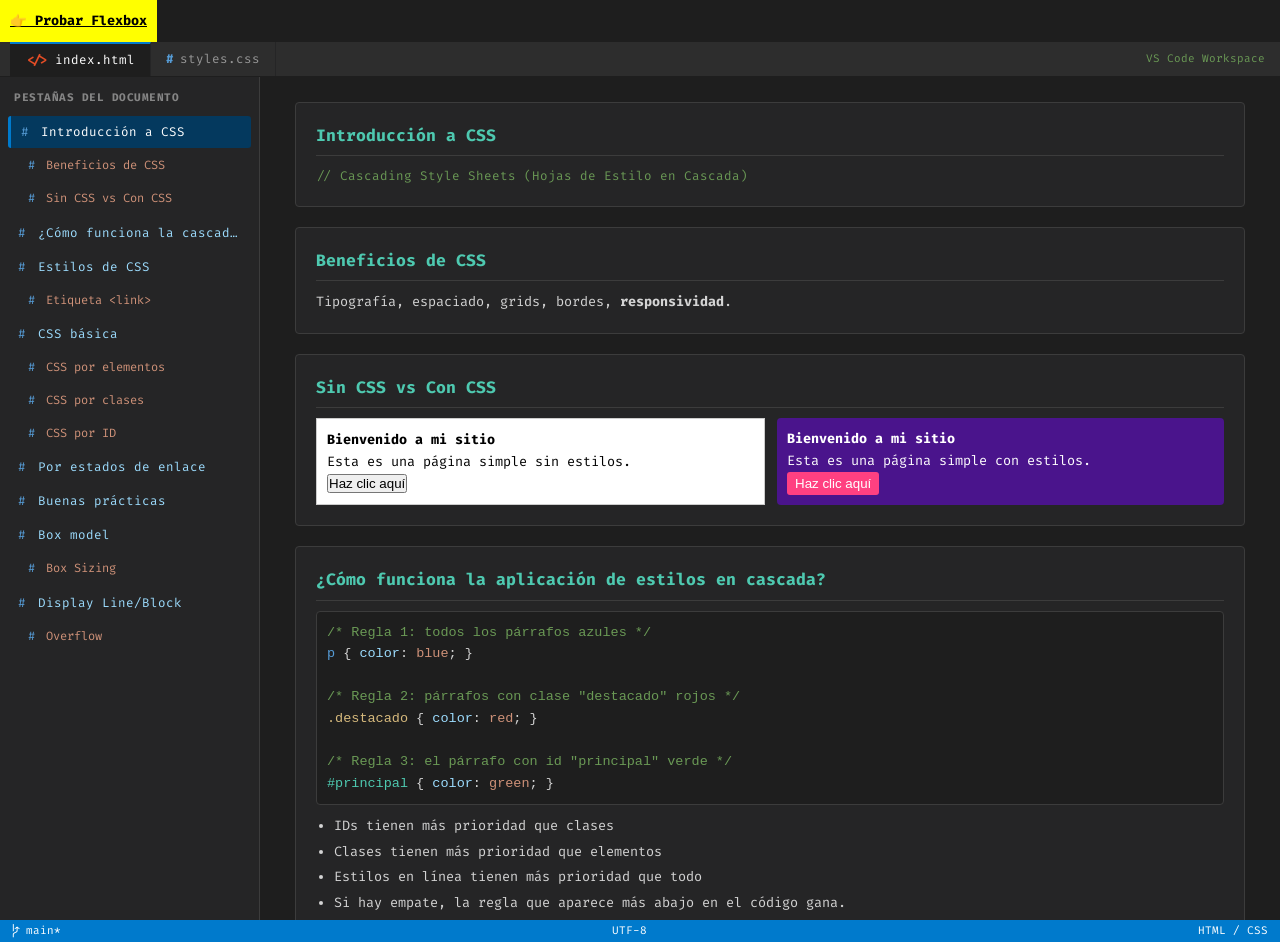
==== index.html @ f2710043 "Fix file name casing to lowercase" ====
<!DOCTYPE html>
<html lang="es">
<head>
    <meta charset="UTF-8">
    <meta name="viewport" content="width=device-width, initial-scale=1.0">
    <title>Introducción a CSS - Temario PDF Estricto</title>
    <link rel="preconnect" href="https://fonts.googleapis.com">
    <link rel="preconnect" href="https://fonts.gstatic.com" crossorigin>
    <link href="https://fonts.googleapis.com/css2?family=Fira+Code:wght@400;500;600&display=swap" rel="stylesheet">
    <link rel="stylesheet" href="styles.css">
</head>
<body>
<a href="index2.html" style="background: yellow; color: black; padding: 10px; font-weight: bold; display: inline-block;">👉 Probar Flexbox</a>
    <div class="vscode-app">
        
        <!-- PESTAÑAS SUPERIORES -->
        <div class="editor-tabs">
            <div class="tab active"><span class="icon-html">&lt;/&gt;</span> index.html</div>
            <div class="tab"><span class="icon-css">#</span> styles.css</div>
            <div class="tab-info">VS Code Workspace</div>
        </div>

        <!-- ESTRUCTURA 2 COLUMNAS FIJAS -->
        <div class="editor-main">
            
            <!-- COLUMNA IZQUIERDA: TEMARIO EXACTO DEL PDF -->
            <aside class="left-sidebar">
                <div class="sidebar-title">PESTAÑAS DEL DOCUMENTO</div>

                <nav id="indice" class="topic-list">
                    <a href="#intro" class="topic-item active"><span class="hash">#</span> Introducción a CSS</a>
                    <a href="#beneficios" class="topic-item sub"><span class="hash">#</span> Beneficios de CSS</a>
                    <a href="#sin-vs-con" class="topic-item sub"><span class="hash">#</span> Sin CSS vs Con CSS</a>
                    <a href="#cascada" class="topic-item"><span class="hash">#</span> ¿Cómo funciona la cascada?</a>
                    <a href="#estilos" class="topic-item"><span class="hash">#</span> Estilos de CSS</a>
                    <a href="#link" class="topic-item sub"><span class="hash">#</span> Etiqueta &lt;link&gt;</a>
                    <a href="#css-basica" class="topic-item"><span class="hash">#</span> CSS básica</a>
                    <a href="#css-elementos" class="topic-item sub"><span class="hash">#</span> CSS por elementos</a>
                    <a href="#css-clases" class="topic-item sub"><span class="hash">#</span> CSS por clases</a>
                    <a href="#css-id" class="topic-item sub"><span class="hash">#</span> CSS por ID</a>
                    <a href="#estados-enlace" class="topic-item"><span class="hash">#</span> Por estados de enlace</a>
                    <a href="#buenas-practicas" class="topic-item"><span class="hash">#</span> Buenas prácticas</a>
                    <a href="#box-model" class="topic-item"><span class="hash">#</span> Box model</a>
                    <a href="#box-sizing" class="topic-item sub"><span class="hash">#</span> Box Sizing</a>
                    <a href="#display" class="topic-item"><span class="hash">#</span> Display Line/Block</a>
                    <a href="#overflow" class="topic-item sub"><span class="hash">#</span> Overflow</a>
                </nav>
            </aside>

            <!-- COLUMNA DERECHA: CONTENIDO 100% FIEL AL PDF -->
            <main class="right-content">

                <!-- 1. INTRODUCCIÓN -->
                <article id="intro" class="card">
                    <h2>Introducción a CSS</h2>
                    <p class="sub"><span class="cm">// Cascading Style Sheets (Hojas de Estilo en Cascada)</span></p>
                </article>

                <!-- 2. BENEFICIOS DE CSS -->
                <article id="beneficios" class="card">
                    <h2>Beneficios de CSS</h2>
                    <p>Tipografía, espaciado, grids, bordes, <strong>responsividad</strong>.</p>
                </article>

                <!-- 3. SIN CSS VS CON CSS -->
                <article id="sin-vs-con" class="card">
                    <h2>Sin CSS vs Con CSS</h2>
                    <div class="flex-demo">
                        <div class="demo-sin">
                            <h4>Bienvenido a mi sitio</h4>
                            <p>Esta es una página simple sin estilos.</p>
                            <button>Haz clic aquí</button>
                        </div>
                        <div class="demo-con">
                            <h4>Bienvenido a mi sitio</h4>
                            <p>Esta es una página simple con estilos.</p>
                            <button class="btn-con">Haz clic aquí</button>
                        </div>
                    </div>
                </article>

                <!-- 4. CASCADA -->
                <article id="cascada" class="card">
                    <h2>¿Cómo funciona la aplicación de estilos en cascada?</h2>
                    
                    <div class="code-box">
                        <pre><code><span class="cm">/* Regla 1: todos los párrafos azules */</span>
<span class="tg">p</span> { <span class="pr">color</span>: <span class="vl">blue</span>; }

<span class="cm">/* Regla 2: párrafos con clase "destacado" rojos */</span>
<span class="cl">.destacado</span> { <span class="pr">color</span>: <span class="vl">red</span>; }

<span class="cm">/* Regla 3: el párrafo con id "principal" verde */</span>
<span class="id">#principal</span> { <span class="pr">color</span>: <span class="vl">green</span>; }</code></pre>
                    </div>

                    <ul class="bullets">
                        <li>IDs tienen más prioridad que clases</li>
                        <li>Clases tienen más prioridad que elementos</li>
                        <li>Estilos en línea tienen más prioridad que todo</li>
                        <li>Si hay empate, la regla que aparece más abajo en el código gana.</li>
                    </ul>
                </article>

                <!-- 5. ESTILOS DE CSS -->
                <article id="estilos" class="card">
                    <h2>Estilos de CSS</h2>
                    <p><strong>1. Estilo en línea:</strong> <code>&lt;p style="color: blue; font-size: 18px;"&gt;</code></p>
                    <p><strong>2. Estilo interno:</strong> Bloque <code>&lt;style&gt;</code> dentro de <code>&lt;head&gt;</code></p>
                    <p><strong>3. Estilos externos:</strong> Archivo separado <code>styles.css</code> vinculados mediante <code>&lt;link&gt;</code></p>
                    
                    <div id="link" class="sub-section">
                        <h3>Etiqueta &lt;link&gt;</h3>
                        <p>Se usa para conectar el CSS externo desde el <code>&lt;head&gt;</code> de html:</p>
                        <code class="inline-code">&lt;link rel="stylesheet" href="styles.css"&gt;</code>
                        <ul class="bullets">
                            <li><code>&lt;link&gt;</code>: Etiqueta auto-cerrante que vincula recursos ext</li>
                            <li><code>rel="stylesheet"</code>: Especifica que es una hoja de estilo</li>
                            <li><code>href="styles.css"</code>: Ruta al archivo CSS (misma carpeta, subcarpeta o URL)</li>
                        </ul>
                    </div>
                </article>

                <!-- 6. CSS BÁSICA Y SELECTORES -->
                <article id="css-basica" class="card">
                    <h2>CSS básica</h2>
                    <div class="code-box">
                        <pre><code><span class="tg">selector</span> {
    <span class="pr">propiedad</span>: <span class="vl">valor</span>;
    <span class="pr">otra-propiedad</span>: <span class="vl">otro-valor</span>;
}</code></pre>
                    </div>

                    <div id="css-elementos" class="sub-section">
                        <h3>CSS por elementos</h3>
                        <p>Afecta a etiquetas directas: <code>p { color: blue; }</code>, <code>h1 { font-size: 32px; }</code>, <code>a { text-decoration: none; }</code></p>
                    </div>

                    <div id="css-clases" class="sub-section">
                        <h3>CSS por clases</h3>
                        <p class="txt-yellow">.destacado { background-color: yellow; }</p>
                        <p class="txt-red">.importante { color: red; }</p>
                    </div>

                    <div id="css-id" class="sub-section">
                        <h3>CSS por ID</h3>
                        <p class="txt-navy">#header { background-color: navy; color: white; padding: 20px; }</p>
                    </div>
                </article>

                <!-- 7. ESTADOS DE ENLACE -->
                <article id="estados-enlace" class="card">
                    <h2>Por estados de enlace</h2>
                    <ul class="bullets">
                        <li><code>a:link</code> - Enlace no visitado</li>
                        <li><code>a:visited</code> - Enlace visitado</li>
                        <li><code>a:hover</code> - Enlace con el mouse encima</li>
                        <li><code>a:active</code> - Enlace mientras se hace click</li>
                    </ul>
                    <div class="demo-link-container">
                        <a href="#estados-enlace" class="demo-link">Pasa el mouse sobre este enlace (:hover)</a>
                    </div>
                </article>

                <!-- 8. BUENAS PRÁCTICAS (CONTENIDO COMPLETO DEL PDF) -->
                <article id="buenas-practicas" class="card">
                    <h2>Buenas prácticas</h2>
                    <ul class="bullets">
                        <li>Prefiere clases sobre IDs para estilos</li>
                        <li>Mantén selectores simples (2-3 niveles máximo)</li>
                        <li>Evita selectores excesivamente específicos (<code>#header nav ul li a</code>)</li>
                        <li>Usa nombres de clases descriptivos (<code>.btn-primary</code> no <code>.blue-button</code>)</li>
                        <li>Agrupa selectores relacionados</li>
                        <li>Evita <code>!important</code></li>
                        <li>Usa comentarios para secciones de tu CSS</li>
                    </ul>
                </article>

                <!-- 9. BOX MODEL Y BOX SIZING -->
                <article id="box-model" class="card">
                    <h2>Box model</h2>
                    <p>Compuesto por: <strong>MARGEN</strong> (margin: 30px), <strong>BORDE</strong> (border: 3px), <strong>PADDING</strong> (padding: 20px) y <strong>CONTENIDO</strong>.</p>

                    <div id="box-sizing" class="sub-section">
                        <h3>Box Sizing</h3>
                        <div class="flex-demo">
                            <div class="box-demo content-b">
                                <strong>1. CON box-sizing: content-box (Por defecto)</strong><br>
                                Padding y Border se suman por fuera.<br>
                                Ancho total = 300px + 20px(izq) + 20px(der) + 5px(borde) + 5px(borde) = <strong>350px</strong>
                            </div>
                            <div class="box-demo border-b">
                                <strong>2. CON box-sizing: border-box (Recomendado)</strong><br>
                                El ancho fijado es el tamaño final exacto.<br>
                                Ancho total = <strong>300px</strong> (El contenido interno se ajusta).
                            </div>
                        </div>
                    </div>
                </article>

                <!-- 10. DISPLAY LINE/BLOCK Y OVERFLOW -->
                <article id="display" class="card">
                    <h2>Display Line/Block</h2>
                    <div class="disp-block">
                        <strong>DISPLAY: BLOCK (div)</strong><br>
                        Salto de línea automático. Toma todo el ancho disponible (width: 100%). Control total de W/H y márgenes.
                    </div>
                    
                    <div class="disp-inline-container">
                        <span class="disp-inline">DISPLAY: INLINE (span)</span>
                        <span class="disp-inline">Fluye como texto. Ignores Width y Height.</span>
                    </div>

                    <div class="disp-inblock">
                        <strong>DISPLAY: INLINE-BLOCK</strong><br>
                        Fluye horizontalmente como inline pero respeta el control de W/H y márgenes como block.
                    </div>

                    <div id="overflow" class="sub-section">
                        <h3>Overflow</h3>
                        <div class="flex-demo">
                            <div class="of-box of-h">
                                <strong>OVERFLOW: HIDDEN</strong><br>
                                Recorta el contenido. Útil para recortar imágenes redondeadas o evitar desbordes.
                            </div>
                            <div class="of-box of-s">
                                <strong>OVERFLOW: SCROLL</strong><br>
                                Barras fijas visibles siempre. Para paneles con diseño estricto o galerías fijas.
                            </div>
                            <div class="of-box of-a">
                                <strong>OVERFLOW: AUTO</strong><br>
                                Barra dinámica (solo si es necesario). Para modales, chats y tablas responsivas.
                            </div>
                        </div>
                    </div>
                </article>

            </main>

        </div>

        <!-- FOOTER BAR -->
        <footer class="editor-status">
            <span> main*</span>
            <span>UTF-8</span>
            <span>HTML / CSS</span>
        </footer>

    </div>

</body>
</html>
---- styles.css ----
/* ==========================================================================
   1. BASE Y ESTRUCTURA GLOBAL (VS CODE DARK+)
   ========================================================================== */
* {
    margin: 0;
    padding: 0;
    box-sizing: border-box;
}

html {
    scroll-behavior: smooth;
}

body {
    font-family: 'Fira Code', Consolas, 'Courier New', monospace;
    font-size: 13.5px;
    line-height: 1.6;
    background-color: #1e1e1e;
    color: #d4d4d4;
}

.vscode-app {
    display: flex;
    flex-direction: column;
    height: 100vh;
    overflow: hidden;
}

/* ==========================================================================
   2. PESTAÑAS SUPERIORES
   ========================================================================== */
.editor-tabs {
    display: flex;
    align-items: center;
    background-color: #2d2d2d;
    height: 35px;
    border-bottom: 1px solid #1e1e1e;
    flex-shrink: 0;
    padding-left: 10px;
}

.tab {
    display: flex;
    align-items: center;
    background-color: #2d2d2d;
    color: #969696;
    padding: 0 15px;
    height: 100%;
    font-size: 12.5px;
    border-right: 1px solid #252526;
}

.tab.active {
    background-color: #1e1e1e;
    color: #ffffff;
    border-top: 2px solid #007acc;
}

.icon-html { color: #e44d26; margin-right: 6px; font-weight: bold; }
.icon-css  { color: #569cd6; margin-right: 6px; font-weight: bold; }

.tab-info {
    margin-left: auto;
    padding-right: 15px;
    font-size: 11px;
    color: #6a9955;
}

/* ==========================================================================
   3. COLUMNA IZQUIERDA Y DERECHA (FLEXBOX ESTRICTO)
   ========================================================================== */
.editor-main {
    display: flex;
    flex: 1;
    overflow: hidden;
}

.left-sidebar {
    width: 260px;
    min-width: 260px;
    background-color: #252526;
    border-right: 1px solid #3c3c3c;
    display: flex;
    flex-direction: column;
    padding: 12px 8px;
    overflow-y: auto;
}

.sidebar-title {
    font-size: 11px;
    font-weight: bold;
    color: #858585;
    margin-bottom: 10px;
    padding-left: 6px;
    letter-spacing: 0.5px;
}

/* LISTA EN COLUMNA VERTICAL UNICA */
.topic-list {
    display: flex;
    flex-direction: column;
    gap: 2px;
}

.topic-item {
    display: block;
    padding: 6px 10px;
    font-size: 12.5px;
    color: #9cdcfe;
    text-decoration: none;
    border-radius: 3px;
    white-space: nowrap;
    overflow: hidden;
    text-overflow: ellipsis;
}

.topic-item.sub {
    padding-left: 20px;
    color: #ce9178;
    font-size: 12px;
}

.topic-item:hover {
    background-color: #37373d;
    color: #4ec9b0;
}

.topic-item.active {
    background-color: #04395e;
    color: #ffffff;
    border-left: 3px solid #007acc;
}

.hash { color: #569cd6; margin-right: 4px; }

.right-content {
    flex: 1;
    background-color: #1e1e1e;
    padding: 25px 35px;
    overflow-y: auto;
}

/* ==========================================================================
   4. ESTILOS DE TARJETAS Y CONTENIDO COMPLETO DEL PDF
   ========================================================================== */
.card {
    background-color: #252526;
    border: 1px solid #3c3c3c;
    padding: 20px;
    margin-bottom: 20px;
    border-radius: 4px;
}

.card h2 {
    color: #4ec9b0;
    font-size: 16.5px;
    border-bottom: 1px solid #3c3c3c;
    padding-bottom: 6px;
    margin-bottom: 10px;
}

.sub { color: #6a9955; font-size: 12.5px; }
.sub-section { margin-top: 15px; padding-top: 10px; border-top: 1px dashed #3c3c3c; }

.code-box {
    background-color: #1e1e1e;
    border: 1px solid #3c3c3c;
    padding: 10px;
    border-radius: 4px;
    margin: 10px 0;
}

.inline-code {
    background-color: #1e1e1e;
    color: #ce9178;
    padding: 2px 5px;
    border-radius: 3px;
    border: 1px solid #3c3c3c;
}

.bullets { margin-left: 18px; margin-top: 6px; }
.bullets li { margin-bottom: 4px; }

/* Colores de sintaxis */
.cm { color: #6a9955; }
.tg { color: #569cd6; }
.pr { color: #9cdcfe; }
.vl { color: #ce9178; }
.cl { color: #d7ba7d; }
.id { color: #4ec9b0; }

.txt-yellow { color: #ffd700; background: #333; padding: 4px; }
.txt-red    { color: #ff5252; }
.txt-navy   { color: #ffffff; background: navy; padding: 6px; }

.flex-demo { display: flex; gap: 12px; margin-top: 10px; }
.demo-sin { background: #ffffff; color: #000000; padding: 10px; border: 1px solid #ccc; flex: 1; }
.demo-con { background: #4a148c; color: #ffffff; padding: 10px; border-radius: 4px; flex: 1; }
.btn-con { background: #ff4081; color: #fff; border: none; padding: 4px 8px; border-radius: 3px; cursor: pointer; }

.box-demo { padding: 10px; border: 2px solid #569cd6; background-color: #1e1e1e; flex: 1; }
.content-b { box-sizing: content-box; }
.border-b  { box-sizing: border-box; }

.disp-block { display: block; background: #0e639c; color: #fff; padding: 8px; margin: 8px 0; }
.disp-inline-container { margin: 10px 0; }
.disp-inline { display: inline; background: #ce9178; color: #1e1e1e; padding: 2px 5px; font-weight: bold; margin-right: 5px; }
.disp-inblock { display: inline-block; padding: 8px; background: #4ec9b0; color: #1e1e1e; margin-top: 6px; font-weight: bold; }

.of-box { flex: 1; height: 100px; border: 1px dashed #6a9955; padding: 6px; background: #1e1e1e; }
.of-h { overflow: hidden; }
.of-s { overflow: scroll; }
.of-a { overflow: auto; }

.demo-link-container { margin-top: 8px; }
.demo-link { color: #9cdcfe; text-decoration: none; }
.demo-link:hover { color: #ce9178; text-decoration: underline; }

/* ==========================================================================
   5. BARRA DE ESTADO INFERIOR
   ========================================================================== */
.editor-status {
    display: flex;
    justify-content: space-between;
    background-color: #007acc;
    color: #ffffff;
    padding: 2px 12px;
    font-size: 11px;
    flex-shrink: 0;
}

/* RESPONSIVO */
@media (max-width: 600px) {
    .left-sidebar { width: 140px; min-width: 140px; padding: 8px 4px; }
    .right-content { padding: 15px; }
    .flex-demo { flex-direction: column; }
}
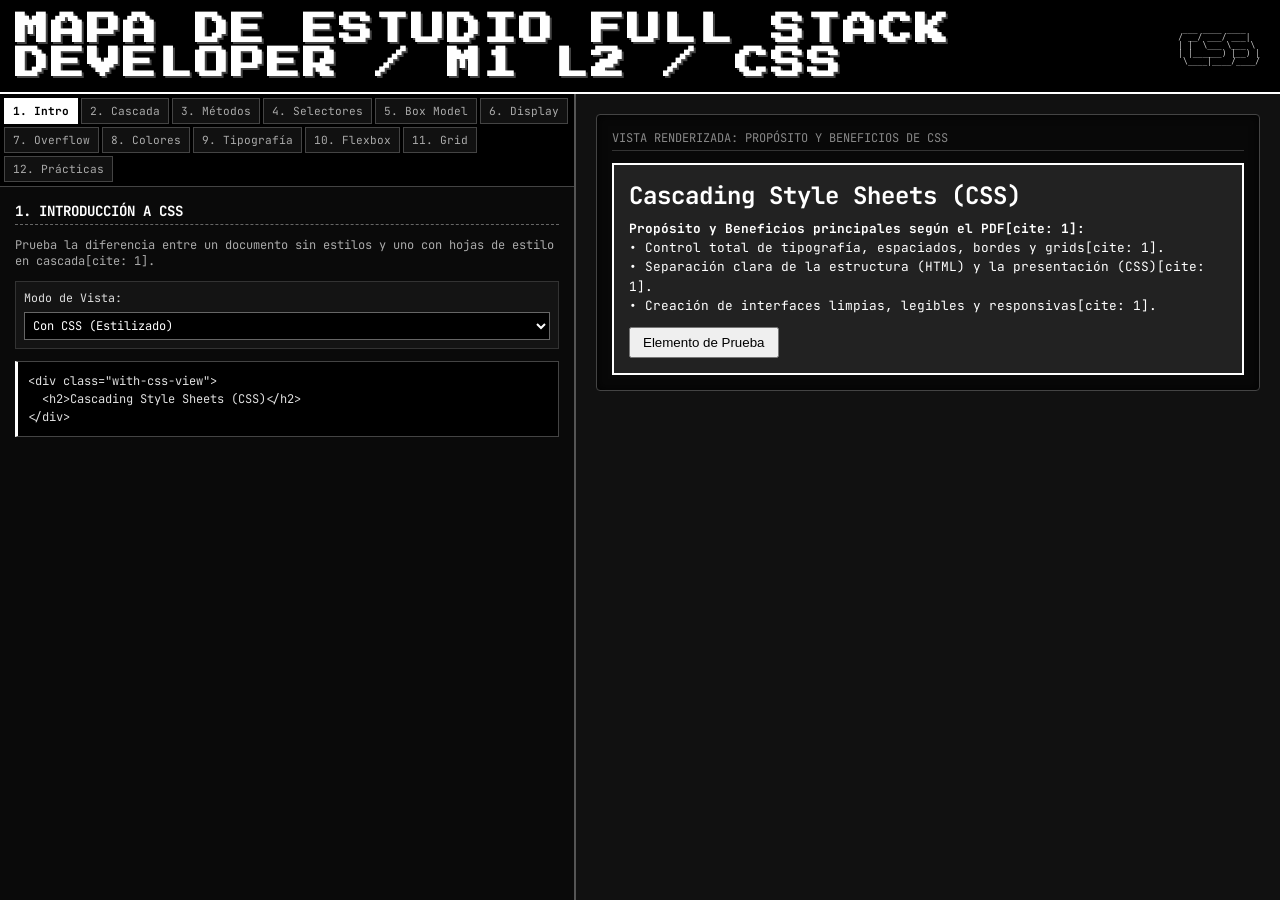
==== commit cff59f60: "Update 1132" ====
--- a/index.html
+++ b/index.html
@@ -1,252 +1,1165 @@
 <!DOCTYPE html>
 <html lang="es">
 <head>
-    <meta charset="UTF-8">
-    <meta name="viewport" content="width=device-width, initial-scale=1.0">
-    <title>Introducción a CSS - Temario PDF Estricto</title>
-    <link rel="preconnect" href="https://fonts.googleapis.com">
-    <link rel="preconnect" href="https://fonts.gstatic.com" crossorigin>
-    <link href="https://fonts.googleapis.com/css2?family=Fira+Code:wght@400;500;600&display=swap" rel="stylesheet">
-    <link rel="stylesheet" href="styles.css">
+  <meta charset="UTF-8">
+  <meta name="viewport" content="width=device-width, initial-scale=1.0">
+  <title>MAPA DE ESTUDIO FULL STACK DEVELOPER / M1 L2 / CSS</title>
+
+  <!-- Carga de Fuentes de Google Fonts -->
+  <link rel="preconnect" href="https://fonts.googleapis.com">
+  <link rel="preconnect" href="https://fonts.gstatic.com" crossorigin>
+  <link href="https://fonts.googleapis.com/css2?family=Arvo:ital,wght@0,400;0,700;1,400&family=Bungee&family=Dancing+Script:wght@600&family=Indie+Flower&family=Inter:wght@400;700&family=JetBrains+Mono:wght@400;700&family=Orbitron:wght@500;800&family=Playfair+Display:ital,wght@0,600;1,400&family=Press+Start+2P&family=UnifrakturMaguntia&family=VT323&display=swap" rel="stylesheet">
+
+  <style>
+    /* ==========================================================================
+       RESET & BASE STYLES - WHITE CRT TERMINAL THEME
+       ========================================================================== */
+    * {
+      box-sizing: border-box;
+      margin: 0;
+      padding: 0;
+    }
+
+    body {
+      background-color: #050505;
+      color: #FFFFFF;
+      font-family: 'JetBrains Mono', monospace;
+      height: 100vh;
+      overflow: hidden;
+      display: flex;
+      flex-direction: column;
+    }
+
+    /* Animación Blink de la Terminal */
+    @keyframes blinkAnimation {
+      0% { opacity: 1; }
+      50% { opacity: 0.1; }
+      100% { opacity: 1; }
+    }
+
+    /* Header Principal */
+    header {
+      background-color: #000000;
+      border-bottom: 2px solid #FFFFFF;
+      padding: 12px 15px;
+      display: flex;
+      justify-content: space-between;
+      align-items: center;
+      box-shadow: 0 0 10px rgba(255, 255, 255, 0.2);
+    }
+
+    header h1 {
+      font-family: 'Press Start 2P', 'VT323', monospace;
+      font-size: 2.1rem;
+      color: #FFFFFF;
+      letter-spacing: 2px;
+      text-transform: uppercase;
+      text-shadow: 2px 2px #444;
+      animation: blinkAnimation 1.2s infinite ease-in-out;
+    }
+
+    .ascii-title {
+      font-family: monospace;
+      font-size: 0.5rem;
+      white-space: pre;
+      line-height: 1;
+      color: #CCCCCC;
+    }
+
+    /* Layout Principal Dividido (Split Screen) */
+    .app-container {
+      display: flex;
+      flex: 1;
+      height: calc(100vh - 65px);
+    }
+
+    /* Columna Izquierda: Panel de Control y Código */
+    .left-panel {
+      width: 45%;
+      background-color: #0a0a0a;
+      border-right: 2px solid #555555;
+      display: flex;
+      flex-direction: column;
+      overflow-y: auto;
+    }
+
+    /* Columna Derecha: Vista Renderizada Interactiva */
+    .right-panel {
+      width: 55%;
+      background-color: #111111;
+      padding: 20px;
+      overflow-y: auto;
+      display: flex;
+      flex-direction: column;
+      gap: 20px;
+      position: relative;
+    }
+
+    /* Navegación por Módulos (12 Temas del PDF) */
+    .topic-nav {
+      display: flex;
+      flex-wrap: wrap;
+      background-color: #000;
+      border-bottom: 1px solid #444;
+      padding: 4px;
+      gap: 3px;
+    }
+
+    .topic-btn {
+      background: #111;
+      color: #AAA;
+      border: 1px solid #444;
+      padding: 5px 8px;
+      font-family: inherit;
+      font-size: 0.7rem;
+      cursor: pointer;
+      transition: all 0.15s ease;
+    }
+
+    .topic-btn:hover, .topic-btn.active {
+      background: #FFFFFF;
+      color: #000000;
+      font-weight: bold;
+      border-color: #FFFFFF;
+    }
+
+    /* Paneles de Editor de Código */
+    .editor-section {
+      padding: 15px;
+      display: none;
+      flex-direction: column;
+      gap: 12px;
+    }
+
+    .editor-section.active {
+      display: flex;
+    }
+
+    .section-title {
+      font-size: 0.88rem;
+      color: #FFFFFF;
+      border-bottom: 1px dashed #666;
+      padding-bottom: 4px;
+      text-transform: uppercase;
+    }
+
+    /* Visor de Código Estilizado */
+    .code-viewer {
+      background-color: #000000;
+      border: 1px solid #444;
+      padding: 10px;
+      font-size: 0.75rem;
+      color: #E0E0E0;
+      white-space: pre-wrap;
+      border-left: 3px solid #FFFFFF;
+      line-height: 1.5;
+    }
+
+    /* Controles de Entrada */
+    .control-group {
+      display: flex;
+      flex-direction: column;
+      gap: 6px;
+      background-color: #141414;
+      padding: 8px;
+      border: 1px solid #333;
+    }
+
+    .control-group label {
+      font-size: 0.73rem;
+      color: #DDD;
+      display: flex;
+      justify-content: space-between;
+      align-items: center;
+    }
+
+    input[type="range"], select, input[type="text"] {
+      width: 100%;
+      background: #000;
+      color: #FFF;
+      border: 1px solid #666;
+      padding: 4px;
+      font-family: inherit;
+      font-size: 0.75rem;
+    }
+
+    /* Canvas Renderizado */
+    .canvas-card {
+      background-color: #080808;
+      border: 1px solid #444;
+      border-radius: 4px;
+      padding: 15px;
+      box-shadow: inset 0 0 10px rgba(0, 0, 0, 0.8);
+      min-height: 250px;
+    }
+
+    .canvas-header {
+      font-size: 0.75rem;
+      color: #888;
+      text-transform: uppercase;
+      margin-bottom: 12px;
+      display: flex;
+      justify-content: space-between;
+      border-bottom: 1px solid #333;
+      padding-bottom: 4px;
+    }
+
+    /* ==========================================================================
+       ESTILOS ESPECÍFICOS DE MÓDULOS
+       ========================================================================== */
+
+    /* 1. Intro Toggle */
+    .no-css-view { font-family: times, serif; color: #000; background: #fff; padding: 10px; }
+    .with-css-view { font-family: 'JetBrains Mono', monospace; color: #fff; background: #222; padding: 15px; border: 2px solid #fff; }
+
+    /* 2. Cascada & Especificidad */
+    .cascade-demo-item {
+      padding: 8px 12px;
+      margin-bottom: 8px;
+      border: 1px solid #444;
+      background-color: #111;
+      font-size: 0.8rem;
+    }
+
+    /* 4. Selectores Interactivos */
+    .demo-link-btn {
+      display: inline-block;
+      padding: 8px 14px;
+      color: #FFFFFF;
+      background: #222;
+      border: 1px solid #888;
+      text-decoration: none;
+      font-size: 0.85rem;
+      transition: all 0.2s ease;
+    }
+    .demo-link-btn:hover { color: #000; background: #FFF; }
+    .demo-link-btn:active { color: #FF3333; background: #000; }
+
+    /* 5. Box Model */
+    .bm-visualizer {
+      display: flex;
+      flex-direction: column;
+      align-items: center;
+      gap: 15px;
+    }
+    .bm-wrapper { 
+      background-color: #333; 
+      padding: var(--bm-margin, 15px); 
+      border: 1px dashed #AAA; 
+      width: 100%;
+      position: relative;
+    }
+    .bm-border-box { 
+      border: var(--bm-border-width, 3px) solid #FFFFFF; 
+      background-color: #222; 
+    }
+    .bm-padding-box { 
+      padding: var(--bm-padding, 15px); 
+      background-color: #111; 
+    }
+    .bm-content-box {
+      background-color: #000000; color: #FFFFFF; border: 1px solid #555;
+      width: var(--bm-width, 100%); height: var(--bm-height, auto);
+      box-sizing: var(--bm-box-sizing, content-box); overflow: hidden;
+      padding: 8px;
+    }
+    .bm-paragraph { font-size: 0.8rem; line-height: 1.5; color: #E0E0E0; }
+
+    .layer-label {
+      font-size: 0.65rem;
+      color: #AAA;
+      text-transform: uppercase;
+      letter-spacing: 1px;
+      margin-bottom: 2px;
+      display: block;
+    }
+
+    /* 6. Display */
+    .display-demo-box { background: #fff; color: #000; padding: 8px; margin: 4px; font-weight: bold; border: 1px solid #888; }
+
+    /* 7. Overflow */
+    .overflow-box { width: 220px; height: 150px; border: 2px solid #fff; background: #000; padding: 8px; }
+    .overflow-box-thick::-webkit-scrollbar { width: 12px; height: 12px; }
+    .overflow-box-thick::-webkit-scrollbar-track { background: #222; border: 1px solid #555; }
+    .overflow-box-thick::-webkit-scrollbar-thumb { background: #FFF; border-radius: 0px; }
+    .overflow-box-thick::-webkit-scrollbar-thumb:hover { background: #CCC; }
+
+    /* 8. Colors Preview */
+    .color-swatch { width: 100%; height: 60px; border: 1px solid #fff; margin-top: 10px; display: flex; align-items: center; justify-content: center; font-weight: bold; color: #000; text-shadow: 0 0 2px #fff; }
+
+    /* 10. Flexbox */
+    .flex-container-demo { display: flex; background: #1a1a1a; padding: 10px; border: 1px solid #444; min-height: 100px; margin-top: 10px; }
+    .flex-item-demo { background: #fff; color: #000; padding: 8px; margin: 4px; font-weight: bold; }
+
+    /* 11. Grid */
+    .grid-container-demo { display: grid; background-color: #181818; padding: 12px; border: 1px solid #444; margin-top: 10px; }
+    .grid-item-demo { background-color: #000; color: #FFF; border: 1px solid #888; padding: 8px; text-align: center; font-size: 0.8rem; }
+    .grid-item-demo.featured { background-color: #FFF; color: #000; font-weight: bold; }
+
+    /* ==========================================================================
+       TEMA 12: DINO RUNNER ANIMADO EN TAMAÑO GIGANTE (BLANCO SOBRE NEGRO)
+       ========================================================================== */
+    .dino-container {
+      width: 100%;
+      height: 380px;
+      background-color: #000000;
+      border: 2px solid #FFFFFF;
+      position: relative;
+      overflow: hidden;
+      display: flex;
+      flex-direction: column;
+      justify-content: flex-end;
+      box-shadow: 0 0 15px rgba(255, 255, 255, 0.15);
+    }
+
+    .dino-score {
+      position: absolute;
+      top: 15px;
+      right: 20px;
+      font-family: 'Press Start 2P', monospace;
+      font-size: 1.2rem;
+      color: #FFFFFF;
+      letter-spacing: 2px;
+    }
+
+    .dino-ground {
+      width: 200%;
+      height: 4px;
+      background: repeating-linear-gradient(90deg, #FFFFFF, #FFFFFF 15px, transparent 15px, transparent 25px);
+      position: absolute;
+      bottom: 40px;
+      animation: moveGround 1s linear infinite;
+    }
+
+    @keyframes moveGround {
+      0% { transform: translateX(0); }
+      100% { transform: translateX(-50%); }
+    }
+
+    /* Dinosaurio Pixeleado Blanco */
+    .dino-player {
+      width: 44px;
+      height: 48px;
+      position: absolute;
+      bottom: 44px;
+      left: 50px;
+      background-color: #FFFFFF;
+      /* Mascara Pixel Art del T-Rex */
+      clip-path: polygon(
+        /* Cabeza y Hocico */
+        70% 0%, 100% 0%, 100% 35%, 75% 35%, 75% 25%, 55% 25%, 55% 15%, 70% 15%,
+        /* Cuerpo y Espalda */
+        55% 35%, 55% 60%, 80% 60%, 80% 50%, 65% 50%, 65% 35%,
+        /* Cola y Pecho */
+        35% 60%, 15% 45%, 0% 45%, 0% 30%, 15% 30%, 35% 45%,
+        /* Patas */
+        35% 80%, 20% 80%, 20% 100%, 35% 100%, 35% 85%, 50% 85%, 50% 100%, 65% 100%, 65% 75%, 45% 75%
+      );
+      transform: scale(2.2); /* Escalado Gigante */
+      transform-origin: bottom left;
+      animation: dinoRun 0.25s steps(2) infinite;
+    }
+
+    .dino-player.jumping {
+      animation: dinoJump 0.75s ease-in-out infinite;
+    }
+
+    @keyframes dinoRun {
+      0% { transform: scale(2.2) translateY(0); }
+      50% { transform: scale(2.2) translateY(-3px); }
+      100% { transform: scale(2.2) translateY(0); }
+    }
+
+    @keyframes dinoJump {
+      0% { transform: scale(2.2) translateY(0); }
+      50% { transform: scale(2.2) translateY(-110px); }
+      100% { transform: scale(2.2) translateY(0); }
+    }
+
+    /* Cactus Obstáculo Blanco */
+    .cactus-obstacle {
+      width: 18px;
+      height: 40px;
+      background-color: #FFFFFF;
+      position: absolute;
+      bottom: 44px;
+      right: -30px;
+      clip-path: polygon(
+        35% 0%, 65% 0%, 65% 100%, 35% 100%, 35% 70%, 10% 70%, 10% 40%, 25% 40%, 25% 55%, 35% 55%,
+        65% 55%, 75% 55%, 75% 30%, 90% 30%, 90% 60%, 65% 60%
+      );
+      transform: scale(2.2);
+      transform-origin: bottom right;
+      animation: moveCactus 1.8s linear infinite;
+    }
+
+    @keyframes moveCactus {
+      0% { right: -40px; }
+      100% { right: 110%; }
+    }
+
+    .dino-instructions {
+      position: absolute;
+      top: 15px;
+      left: 20px;
+      font-family: 'Press Start 2P', monospace;
+      font-size: 0.65rem;
+      color: #888;
+    }
+
+    /* Scrollbars Generales */
+    ::-webkit-scrollbar { width: 6px; height: 6px; }
+    ::-webkit-scrollbar-track { background: #000; }
+    ::-webkit-scrollbar-thumb { background: #444; }
+    ::-webkit-scrollbar-thumb:hover { background: #FFF; }
+
+    /* Responsividad Móvil */
+    @media (max-width: 850px) {
+      body { height: auto; overflow-y: auto; }
+      .app-container { flex-direction: column; height: auto; }
+      .left-panel, .right-panel { width: 100%; border-right: none; }
+      .left-panel { border-bottom: 2px solid #555; }
+      .ascii-title { display: none; }
+      header h1 { font-size: 1.1rem; }
+      .topic-btn { padding: 6px 10px; font-size: 0.75rem; }
+    }
+  </style>
 </head>
 <body>
-<a href="index2.html" style="background: yellow; color: black; padding: 10px; font-weight: bold; display: inline-block;">👉 Probar Flexbox</a>
-    <div class="vscode-app">
+
+  <!-- Encabezado con Título al Doble y Efecto Blink -->
+  <header>
+    <div>
+      <h1>MAPA DE ESTUDIO FULL STACK DEVELOPER / M1 L2 / CSS</h1>
+    </div>
+    <div class="ascii-title">
+ ___ ____ ____ 
+/ __/ ___/ ___|
+| |  \___ \___ \
+| |______) |__) |
+ \____|____/____/ 
+    </div>
+  </header>
+
+  <!-- Contenedor Dividido de Aplicación -->
+  <div class="app-container">
+    
+    <!-- PANEL IZQUIERDO: CONTROLES Y CÓDIGO -->
+    <div class="left-panel">
+      <!-- Navegador con Todos los 12 Temas del PDF -->
+      <nav class="topic-nav">
+        <button class="topic-btn active" onclick="switchTopic('intro')">1. Intro</button>
+        <button class="topic-btn" onclick="switchTopic('cascade')">2. Cascada</button>
+        <button class="topic-btn" onclick="switchTopic('methods')">3. Métodos</button>
+        <button class="topic-btn" onclick="switchTopic('selectors')">4. Selectores</button>
+        <button class="topic-btn" onclick="switchTopic('box-model')">5. Box Model</button>
+        <button class="topic-btn" onclick="switchTopic('display')">6. Display</button>
+        <button class="topic-btn" onclick="switchTopic('overflow')">7. Overflow</button>
+        <button class="topic-btn" onclick="switchTopic('colors')">8. Colores</button>
+        <button class="topic-btn" onclick="switchTopic('typography')">9. Tipografía</button>
+        <button class="topic-btn" onclick="switchTopic('flexbox')">10. Flexbox</button>
+        <button class="topic-btn" onclick="switchTopic('grid')">11. Grid</button>
+        <button class="topic-btn" onclick="switchTopic('best-practices')">12. Prácticas</button>
+      </nav>
+
+      <!-- 1. INTRODUCCIÓN -->
+      <div id="intro-editor" class="editor-section active">
+        <h2 class="section-title">1. Introducción a CSS</h2>
+        <p style="font-size: 0.75rem; color: #AAA;">Prueba la diferencia entre un documento sin estilos y uno con hojas de estilo en cascada[cite: 1].</p>
+        <div class="control-group">
+          <label>Modo de Vista:</label>
+          <select id="intro-mode" onchange="updateIntro()">
+            <option value="with-css">Con CSS (Estilizado)</option>
+            <option value="no-css">Sin CSS (HTML Puro)</option>
+          </select>
+        </div>
+        <div class="code-viewer" id="code-intro"></div>
+      </div>
+
+      <!-- 2. CASCADA Y ESPECIFICIDAD -->
+      <div id="cascade-editor" class="editor-section">
+        <h2 class="section-title">2. Cascada, Especificidad y Prioridad</h2>
+        <p style="font-size: 0.75rem; color: #AAA;">Las reglas CSS se evalúan según el peso de sus selectores[cite: 1]:</p>
         
-        <!-- PESTAÑAS SUPERIORES -->
-        <div class="editor-tabs">
-            <div class="tab active"><span class="icon-html">&lt;/&gt;</span> index.html</div>
-            <div class="tab"><span class="icon-css">#</span> styles.css</div>
-            <div class="tab-info">VS Code Workspace</div>
-        </div>
-
-        <!-- ESTRUCTURA 2 COLUMNAS FIJAS -->
-        <div class="editor-main">
-            
-            <!-- COLUMNA IZQUIERDA: TEMARIO EXACTO DEL PDF -->
-            <aside class="left-sidebar">
-                <div class="sidebar-title">PESTAÑAS DEL DOCUMENTO</div>
-
-                <nav id="indice" class="topic-list">
-                    <a href="#intro" class="topic-item active"><span class="hash">#</span> Introducción a CSS</a>
-                    <a href="#beneficios" class="topic-item sub"><span class="hash">#</span> Beneficios de CSS</a>
-                    <a href="#sin-vs-con" class="topic-item sub"><span class="hash">#</span> Sin CSS vs Con CSS</a>
-                    <a href="#cascada" class="topic-item"><span class="hash">#</span> ¿Cómo funciona la cascada?</a>
-                    <a href="#estilos" class="topic-item"><span class="hash">#</span> Estilos de CSS</a>
-                    <a href="#link" class="topic-item sub"><span class="hash">#</span> Etiqueta &lt;link&gt;</a>
-                    <a href="#css-basica" class="topic-item"><span class="hash">#</span> CSS básica</a>
-                    <a href="#css-elementos" class="topic-item sub"><span class="hash">#</span> CSS por elementos</a>
-                    <a href="#css-clases" class="topic-item sub"><span class="hash">#</span> CSS por clases</a>
-                    <a href="#css-id" class="topic-item sub"><span class="hash">#</span> CSS por ID</a>
-                    <a href="#estados-enlace" class="topic-item"><span class="hash">#</span> Por estados de enlace</a>
-                    <a href="#buenas-practicas" class="topic-item"><span class="hash">#</span> Buenas prácticas</a>
-                    <a href="#box-model" class="topic-item"><span class="hash">#</span> Box model</a>
-                    <a href="#box-sizing" class="topic-item sub"><span class="hash">#</span> Box Sizing</a>
-                    <a href="#display" class="topic-item"><span class="hash">#</span> Display Line/Block</a>
-                    <a href="#overflow" class="topic-item sub"><span class="hash">#</span> Overflow</a>
-                </nav>
-            </aside>
-
-            <!-- COLUMNA DERECHA: CONTENIDO 100% FIEL AL PDF -->
-            <main class="right-content">
-
-                <!-- 1. INTRODUCCIÓN -->
-                <article id="intro" class="card">
-                    <h2>Introducción a CSS</h2>
-                    <p class="sub"><span class="cm">// Cascading Style Sheets (Hojas de Estilo en Cascada)</span></p>
-                </article>
-
-                <!-- 2. BENEFICIOS DE CSS -->
-                <article id="beneficios" class="card">
-                    <h2>Beneficios de CSS</h2>
-                    <p>Tipografía, espaciado, grids, bordes, <strong>responsividad</strong>.</p>
-                </article>
-
-                <!-- 3. SIN CSS VS CON CSS -->
-                <article id="sin-vs-con" class="card">
-                    <h2>Sin CSS vs Con CSS</h2>
-                    <div class="flex-demo">
-                        <div class="demo-sin">
-                            <h4>Bienvenido a mi sitio</h4>
-                            <p>Esta es una página simple sin estilos.</p>
-                            <button>Haz clic aquí</button>
-                        </div>
-                        <div class="demo-con">
-                            <h4>Bienvenido a mi sitio</h4>
-                            <p>Esta es una página simple con estilos.</p>
-                            <button class="btn-con">Haz clic aquí</button>
-                        </div>
-                    </div>
-                </article>
-
-                <!-- 4. CASCADA -->
-                <article id="cascada" class="card">
-                    <h2>¿Cómo funciona la aplicación de estilos en cascada?</h2>
-                    
-                    <div class="code-box">
-                        <pre><code><span class="cm">/* Regla 1: todos los párrafos azules */</span>
-<span class="tg">p</span> { <span class="pr">color</span>: <span class="vl">blue</span>; }
-
-<span class="cm">/* Regla 2: párrafos con clase "destacado" rojos */</span>
-<span class="cl">.destacado</span> { <span class="pr">color</span>: <span class="vl">red</span>; }
-
-<span class="cm">/* Regla 3: el párrafo con id "principal" verde */</span>
-<span class="id">#principal</span> { <span class="pr">color</span>: <span class="vl">green</span>; }</code></pre>
-                    </div>
-
-                    <ul class="bullets">
-                        <li>IDs tienen más prioridad que clases</li>
-                        <li>Clases tienen más prioridad que elementos</li>
-                        <li>Estilos en línea tienen más prioridad que todo</li>
-                        <li>Si hay empate, la regla que aparece más abajo en el código gana.</li>
-                    </ul>
-                </article>
-
-                <!-- 5. ESTILOS DE CSS -->
-                <article id="estilos" class="card">
-                    <h2>Estilos de CSS</h2>
-                    <p><strong>1. Estilo en línea:</strong> <code>&lt;p style="color: blue; font-size: 18px;"&gt;</code></p>
-                    <p><strong>2. Estilo interno:</strong> Bloque <code>&lt;style&gt;</code> dentro de <code>&lt;head&gt;</code></p>
-                    <p><strong>3. Estilos externos:</strong> Archivo separado <code>styles.css</code> vinculados mediante <code>&lt;link&gt;</code></p>
-                    
-                    <div id="link" class="sub-section">
-                        <h3>Etiqueta &lt;link&gt;</h3>
-                        <p>Se usa para conectar el CSS externo desde el <code>&lt;head&gt;</code> de html:</p>
-                        <code class="inline-code">&lt;link rel="stylesheet" href="styles.css"&gt;</code>
-                        <ul class="bullets">
-                            <li><code>&lt;link&gt;</code>: Etiqueta auto-cerrante que vincula recursos ext</li>
-                            <li><code>rel="stylesheet"</code>: Especifica que es una hoja de estilo</li>
-                            <li><code>href="styles.css"</code>: Ruta al archivo CSS (misma carpeta, subcarpeta o URL)</li>
-                        </ul>
-                    </div>
-                </article>
-
-                <!-- 6. CSS BÁSICA Y SELECTORES -->
-                <article id="css-basica" class="card">
-                    <h2>CSS básica</h2>
-                    <div class="code-box">
-                        <pre><code><span class="tg">selector</span> {
-    <span class="pr">propiedad</span>: <span class="vl">valor</span>;
-    <span class="pr">otra-propiedad</span>: <span class="vl">otro-valor</span>;
-}</code></pre>
-                    </div>
-
-                    <div id="css-elementos" class="sub-section">
-                        <h3>CSS por elementos</h3>
-                        <p>Afecta a etiquetas directas: <code>p { color: blue; }</code>, <code>h1 { font-size: 32px; }</code>, <code>a { text-decoration: none; }</code></p>
-                    </div>
-
-                    <div id="css-clases" class="sub-section">
-                        <h3>CSS por clases</h3>
-                        <p class="txt-yellow">.destacado { background-color: yellow; }</p>
-                        <p class="txt-red">.importante { color: red; }</p>
-                    </div>
-
-                    <div id="css-id" class="sub-section">
-                        <h3>CSS por ID</h3>
-                        <p class="txt-navy">#header { background-color: navy; color: white; padding: 20px; }</p>
-                    </div>
-                </article>
-
-                <!-- 7. ESTADOS DE ENLACE -->
-                <article id="estados-enlace" class="card">
-                    <h2>Por estados de enlace</h2>
-                    <ul class="bullets">
-                        <li><code>a:link</code> - Enlace no visitado</li>
-                        <li><code>a:visited</code> - Enlace visitado</li>
-                        <li><code>a:hover</code> - Enlace con el mouse encima</li>
-                        <li><code>a:active</code> - Enlace mientras se hace click</li>
-                    </ul>
-                    <div class="demo-link-container">
-                        <a href="#estados-enlace" class="demo-link">Pasa el mouse sobre este enlace (:hover)</a>
-                    </div>
-                </article>
-
-                <!-- 8. BUENAS PRÁCTICAS (CONTENIDO COMPLETO DEL PDF) -->
-                <article id="buenas-practicas" class="card">
-                    <h2>Buenas prácticas</h2>
-                    <ul class="bullets">
-                        <li>Prefiere clases sobre IDs para estilos</li>
-                        <li>Mantén selectores simples (2-3 niveles máximo)</li>
-                        <li>Evita selectores excesivamente específicos (<code>#header nav ul li a</code>)</li>
-                        <li>Usa nombres de clases descriptivos (<code>.btn-primary</code> no <code>.blue-button</code>)</li>
-                        <li>Agrupa selectores relacionados</li>
-                        <li>Evita <code>!important</code></li>
-                        <li>Usa comentarios para secciones de tu CSS</li>
-                    </ul>
-                </article>
-
-                <!-- 9. BOX MODEL Y BOX SIZING -->
-                <article id="box-model" class="card">
-                    <h2>Box model</h2>
-                    <p>Compuesto por: <strong>MARGEN</strong> (margin: 30px), <strong>BORDE</strong> (border: 3px), <strong>PADDING</strong> (padding: 20px) y <strong>CONTENIDO</strong>.</p>
-
-                    <div id="box-sizing" class="sub-section">
-                        <h3>Box Sizing</h3>
-                        <div class="flex-demo">
-                            <div class="box-demo content-b">
-                                <strong>1. CON box-sizing: content-box (Por defecto)</strong><br>
-                                Padding y Border se suman por fuera.<br>
-                                Ancho total = 300px + 20px(izq) + 20px(der) + 5px(borde) + 5px(borde) = <strong>350px</strong>
-                            </div>
-                            <div class="box-demo border-b">
-                                <strong>2. CON box-sizing: border-box (Recomendado)</strong><br>
-                                El ancho fijado es el tamaño final exacto.<br>
-                                Ancho total = <strong>300px</strong> (El contenido interno se ajusta).
-                            </div>
-                        </div>
-                    </div>
-                </article>
-
-                <!-- 10. DISPLAY LINE/BLOCK Y OVERFLOW -->
-                <article id="display" class="card">
-                    <h2>Display Line/Block</h2>
-                    <div class="disp-block">
-                        <strong>DISPLAY: BLOCK (div)</strong><br>
-                        Salto de línea automático. Toma todo el ancho disponible (width: 100%). Control total de W/H y márgenes.
-                    </div>
-                    
-                    <div class="disp-inline-container">
-                        <span class="disp-inline">DISPLAY: INLINE (span)</span>
-                        <span class="disp-inline">Fluye como texto. Ignores Width y Height.</span>
-                    </div>
-
-                    <div class="disp-inblock">
-                        <strong>DISPLAY: INLINE-BLOCK</strong><br>
-                        Fluye horizontalmente como inline pero respeta el control de W/H y márgenes como block.
-                    </div>
-
-                    <div id="overflow" class="sub-section">
-                        <h3>Overflow</h3>
-                        <div class="flex-demo">
-                            <div class="of-box of-h">
-                                <strong>OVERFLOW: HIDDEN</strong><br>
-                                Recorta el contenido. Útil para recortar imágenes redondeadas o evitar desbordes.
-                            </div>
-                            <div class="of-box of-s">
-                                <strong>OVERFLOW: SCROLL</strong><br>
-                                Barras fijas visibles siempre. Para paneles con diseño estricto o galerías fijas.
-                            </div>
-                            <div class="of-box of-a">
-                                <strong>OVERFLOW: AUTO</strong><br>
-                                Barra dinámica (solo si es necesario). Para modales, chats y tablas responsivas.
-                            </div>
-                        </div>
-                    </div>
-                </article>
-
-            </main>
-
-        </div>
-
-        <!-- FOOTER BAR -->
-        <footer class="editor-status">
-            <span> main*</span>
-            <span>UTF-8</span>
-            <span>HTML / CSS</span>
-        </footer>
+        <div class="control-group">
+          <label><input type="checkbox" id="chk-element" checked onchange="updateCascade()"> 1. Selector de Elemento (p)</label>
+          <div style="font-size:0.7rem; color:#888;">Prioridad: Baja (1)[cite: 1]</div>
+        </div>
+
+        <div class="control-group">
+          <label><input type="checkbox" id="chk-class" checked onchange="updateCascade()"> 2. Selector de Clase (.destacado)</label>
+          <div style="font-size:0.7rem; color:#888;">Prioridad: Media (10)[cite: 1]</div>
+        </div>
+
+        <div class="control-group">
+          <label><input type="checkbox" id="chk-id" checked onchange="updateCascade()"> 3. Selector de ID (#principal)</label>
+          <div style="font-size:0.7rem; color:#888;">Prioridad: Alta (100)[cite: 1]</div>
+        </div>
+
+        <div class="control-group">
+          <label><input type="checkbox" id="chk-inline" onchange="updateCascade()"> 4. Estilo en Línea (style="...")</label>
+          <div style="font-size:0.7rem; color:#888;">Prioridad: Máxima (1000)[cite: 1]</div>
+        </div>
+
+        <h3 style="font-size: 0.78rem; color: #FFF;">Sintaxis Declarada en CSS:</h3>
+        <div class="code-viewer" id="code-cascade"></div>
+      </div>
+
+      <!-- 3. MÉTODOS DE APLICACIÓN -->
+      <div id="methods-editor" class="editor-section">
+        <h2 class="section-title">3. Métodos de Aplicación</h2>
+        <p style="font-size: 0.75rem; color: #AAA;">Las tres formas de incluir estilos en un proyecto web[cite: 1].</p>
+        <div class="code-viewer">
+/* 1. Estilo En Línea */
+&lt;p style="color: white; font-size: 18px;"&gt;Texto&lt;/p&gt;
+
+/* 2. Estilo Interno */
+&lt;head&gt;
+  &lt;style&gt;
+    p { color: white; font-size: 18px; }
+  &lt;/style&gt;
+&lt;/head&gt;
+
+/* 3. Estilo Externo (Recomendado) */
+&lt;link rel="stylesheet" href="styles.css"&gt;
+        </div>
+      </div>
+
+      <!-- 4. SELECTORES Y ESTADOS DE ENLACE -->
+      <div id="selectors-editor" class="editor-section">
+        <h2 class="section-title">4. Selectores y Pseudo-clases de Enlace</h2>
+        <p style="font-size: 0.75rem; color: #AAA;">Prueba las pseudo-clases de enlace dinámicas[cite: 1]:</p>
+
+        <div class="control-group">
+          <label>Simular Estado Interactivo:</label>
+          <select id="input-link-state" onchange="updateSelectors()">
+            <option value="link">a:link (Estado Inicial / No Visitado)</option>
+            <option value="visited">a:visited (Enlace Visitado)</option>
+            <option value="hover">a:hover (Mouse encima)</option>
+            <option value="active">a:active (Durante el Clic)</option>
+          </select>
+        </div>
+
+        <h3 style="font-size: 0.78rem; color: #FFF;">Declaración de Selectores CSS:</h3>
+        <div class="code-viewer" id="code-selectors">
+/* Estados de Enlace */
+a:link    { color: #FFFFFF; text-decoration: none; }
+a:visited { color: #888888; }
+a:hover   { color: #000000; background-color: #FFFFFF; }
+a:active  { color: #FF3333; }
+        </div>
+      </div>
+
+      <!-- 5. BOX MODEL CON PÁRRAFO REAL -->
+      <div id="box-model-editor" class="editor-section">
+        <h2 class="section-title">5. Modelo de Caja & Rectángulos Concéntricos</h2>
+        <p style="font-size: 0.75rem; color: #AAA;">Ajusta márgenes, rellenos, bordes y el tipo de cálculo de caja (`box-sizing`)[cite: 1].</p>
+
+        <div class="control-group">
+          <label>box-sizing: <span id="val-box-sizing">border-box</span></label>
+          <select id="input-box-sizing" onchange="updateBoxModel()">
+            <option value="border-box" selected>border-box (Recomendado)</option>
+            <option value="content-box">content-box (Por defecto)</option>
+          </select>
+        </div>
+
+        <div class="control-group">
+          <label>Margin (Exterior): <span id="val-margin">15px</span></label>
+          <input type="range" id="input-margin" min="0" max="40" value="15" oninput="updateBoxModel()">
+        </div>
+
+        <div class="control-group">
+          <label>Padding (Interior): <span id="val-padding">15px</span></label>
+          <input type="range" id="input-padding" min="0" max="50" value="15" oninput="updateBoxModel()">
+        </div>
+
+        <div class="control-group">
+          <label>Border Width (Grosor Borde): <span id="val-border">3px</span></label>
+          <input type="range" id="input-border" min="0" max="12" value="3" oninput="updateBoxModel()">
+        </div>
+
+        <div class="control-group">
+          <label>Width (Ancho Contenido): <span id="val-width">100%</span></label>
+          <input type="range" id="input-width" min="40" max="100" value="100" oninput="updateBoxModel()">
+        </div>
+
+        <div class="code-viewer" id="code-box-model"></div>
+      </div>
+
+      <!-- 6. DISPLAY -->
+      <div id="display-editor" class="editor-section">
+        <h2 class="section-title">6. Propiedad Display</h2>
+        <p style="font-size: 0.75rem; color: #AAA;">Control del flujo visual: block, inline, inline-block[cite: 1].</p>
+        <div class="control-group">
+          <label>Tipo de Display:</label>
+          <select id="display-mode" onchange="updateDisplay()">
+            <option value="block">block (Ocupa todo el ancho)</option>
+            <option value="inline">inline (Fluye como texto)</option>
+            <option value="inline-block">inline-block (Fluye y respeta W/H)</option>
+          </select>
+        </div>
+        <div class="code-viewer" id="code-display"></div>
+      </div>
+
+      <!-- 7. OVERFLOW -->
+      <div id="overflow-editor" class="editor-section">
+        <h2 class="section-title">7. Manejo de Overflow</h2>
+        <p style="font-size: 0.75rem; color: #AAA;">Control del contenido que excede los límites del contenedor[cite: 1].</p>
+        <div class="control-group">
+          <label>overflow:</label>
+          <select id="overflow-mode" onchange="updateOverflow()">
+            <option value="scroll">scroll (Barras siempre visibles)</option>
+            <option value="auto">auto (Barras solo si es necesario)</option>
+            <option value="hidden">hidden (Recorta el sobrante)</option>
+          </select>
+        </div>
+        <div class="code-viewer" id="code-overflow"></div>
+      </div>
+
+      <!-- 8. COLORES -->
+      <div id="colors-editor" class="editor-section">
+        <h2 class="section-title">8. Sistemas de Color</h2>
+        <p style="font-size: 0.75rem; color: #AAA;">Sintaxis HEX, RGB y HSL interactivas[cite: 1].</p>
+        <div class="control-group">
+          <label>Hue / Tono (0-360): <span id="val-hue">200</span></label>
+          <input type="range" id="input-hue" min="0" max="360" value="200" oninput="updateColors()">
+        </div>
+        <div class="control-group">
+          <label>Saturación (0-100%): <span id="val-sat">80%</span></label>
+          <input type="range" id="input-sat" min="0" max="100" value="80" oninput="updateColors()">
+        </div>
+        <div class="code-viewer" id="code-colors"></div>
+      </div>
+
+      <!-- 9. TIPOGRAFÍA (10 FUENTES) -->
+      <div id="typography-editor" class="editor-section">
+        <h2 class="section-title">9. Tipografía (10 Fuentes Distintas)</h2>
+        <p style="font-size: 0.75rem; color: #AAA;">10 familias tipográficas muy variadas para distintos propósitos.</p>
+
+        <div class="control-group">
+          <label>Familia Tipográfica:</label>
+          <select id="input-font-family" onchange="updateTypography()">
+            <option value="'JetBrains Mono', monospace">1. JetBrains Mono (Monospaced / Técnico)</option>
+            <option value="'Inter', sans-serif">2. Inter (Sans-Serif Clean / UI)</option>
+            <option value="'Playfair Display', serif">3. Playfair Display (Serif Elegante)</option>
+            <option value="'Press Start 2P', monospace">4. Press Start 2P (Pixel 8-Bit Retro)</option>
+            <option value="'Bungee', cursive">5. Bungee (Display Impacto)</option>
+            <option value="'Dancing Script', cursive">6. Dancing Script (Cursiva Fluida)</option>
+            <option value="'UnifrakturMaguntia', serif">7. UnifrakturMaguntia (Gótica / Blackletter)</option>
+            <option value="'Indie Flower', cursive">8. Indie Flower (Manuscrita Casual)</option>
+            <option value="'Orbitron', sans-serif">9. Orbitron (Futurista Sci-Fi)</option>
+            <option value="'Arvo', serif">10. Arvo (Slab-Serif Robusta)</option>
+          </select>
+        </div>
+
+        <div class="control-group">
+          <label>Tamaño (font-size): <span id="val-type-size">1.0rem</span></label>
+          <input type="range" id="input-type-size" min="0.7" max="2.0" step="0.1" value="1.0" oninput="updateTypography()">
+        </div>
+
+        <div class="code-viewer" id="code-typography"></div>
+      </div>
+
+      <!-- 10. FLEXBOX -->
+      <div id="flexbox-editor" class="editor-section">
+        <h2 class="section-title">10. Layout Flexbox (1D)</h2>
+        <p style="font-size: 0.75rem; color: #AAA;">Distribución unidimensional de elementos[cite: 1].</p>
+        <div class="control-group">
+          <label>flex-direction:</label>
+          <select id="flex-dir" onchange="updateFlex()">
+            <option value="row">row (Horizontal)</option>
+            <option value="column">column (Vertical)</option>
+          </select>
+        </div>
+        <div class="control-group">
+          <label>justify-content:</label>
+          <select id="flex-justify" onchange="updateFlex()">
+            <option value="flex-start">flex-start</option>
+            <option value="center">center</option>
+            <option value="space-between">space-between</option>
+            <option value="space-around">space-around</option>
+          </select>
+        </div>
+        <div class="code-viewer" id="code-flexbox"></div>
+      </div>
+
+      <!-- 11. CSS GRID -->
+      <div id="grid-editor" class="editor-section">
+        <h2 class="section-title">11. CSS Grid (2D Completo)</h2>
+        <p style="font-size: 0.75rem; color: #AAA;">Estructura bidimensional de columnas y filas explicadas en el PDF[cite: 1].</p>
+
+        <div class="control-group">
+          <label>grid-template-columns:</label>
+          <select id="input-grid-cols" onchange="updateGrid()">
+            <option value="repeat(3, 1fr)" selected>repeat(3, 1fr) - 3 Col. Iguales</option>
+            <option value="1fr 2fr 1fr">1fr 2fr 1fr - Columna Central Doble</option>
+            <option value="repeat(auto-fill, minmax(80px, 1fr))">repeat(auto-fill, minmax(80px, 1fr))</option>
+            <option value="repeat(auto-fit, minmax(80px, 1fr))">repeat(auto-fit, minmax(80px, 1fr))</option>
+          </select>
+        </div>
+
+        <div class="control-group">
+          <label>grid-auto-rows (Filas Implícitas): <span id="val-grid-autorows">50px</span></label>
+          <input type="range" id="input-grid-autorows" min="30" max="100" value="50" oninput="updateGrid()">
+        </div>
+
+        <div class="control-group">
+          <label>gap (Espaciado): <span id="val-grid-gap">8px</span></label>
+          <input type="range" id="input-grid-gap" min="0" max="25" value="8" oninput="updateGrid()">
+        </div>
+
+        <div class="control-group">
+          <label>Spanning Elemento #1:</label>
+          <select id="input-grid-span" onchange="updateGrid()">
+            <option value="col2" selected>grid-column: span 2</option>
+            <option value="row2">grid-row: span 2</option>
+            <option value="none">Sin Spanning (1x1)</option>
+          </select>
+        </div>
+
+        <div class="code-viewer" id="code-grid"></div>
+      </div>
+
+      <!-- 12. MEJORES PRÁCTICAS LITERALES DEL PDF -->
+      <div id="best-practices-editor" class="editor-section">
+        <h2 class="section-title">12. Mejores Prácticas</h2>
+
+        <div class="code-viewer">
+/* ==========================================================================
+   Mejores practicas sobre el uso de CSS
+   ========================================================================== */
+• Prefiere clases sobre IDs para estilos[cite: 1]
+• Los nombres de clases deben describir el propósito, no la apariencia.[cite: 1]
+• Usa kebab-case (palabras minúsculas separadas por guiones) para nombres de clases:[cite: 1]
+• Mantén selectores simples (2-3 niveles máximo)[cite: 1]
+• Evita selectores excesivamente específicos (#header nav ul li a)[cite: 1]
+• Agrupa selectores relacionados[cite: 1]
+• Evita !important rompe el flujo natural de especificidad y crea problemas a futuro.[cite: 1]
+• Usa comentarios para secciones de tu CSS[cite: 1]
+• Antes de tus estilos, incluye un reset o normalize para consistencia entre navegadores.[cite: 1]
+
+/* ==========================================================================
+   Mejores practicas comentarios al codigo
+   ========================================================================== */
+• Explicar hacks o soluciones no obvias[cite: 1]
+• Documentar decisiones de diseño[cite: 1]
+• Marcar código temporal o que necesita revisión[cite: 1]
+• Dividir secciones grandes del archivo[cite: 1]
+        </div>
+      </div>
 
     </div>
 
+    <!-- PANEL DERECHO: VISTA RENDERIZADA INTERACTIVA -->
+    <div class="right-panel">
+      
+      <!-- RENDER 1: INTRO -->
+      <div id="canvas-intro" class="canvas-card">
+        <div class="canvas-header"><span>Vista Renderizada: Propósito y Beneficios de CSS</span></div>
+        <div id="intro-render-box" class="with-css-view">
+          <h2>Cascading Style Sheets (CSS)</h2>
+          <p style="margin-top:8px; font-size:0.8rem; line-height:1.5;">
+            <strong>Propósito y Beneficios principales según el PDF[cite: 1]:</strong><br>
+            • Control total de tipografía, espaciados, bordes y grids[cite: 1].<br>
+            • Separación clara de la estructura (HTML) y la presentación (CSS)[cite: 1].<br>
+            • Creación de interfaces limpias, legibles y responsivas[cite: 1].
+          </p>
+          <button style="margin-top:12px; padding:6px 12px; cursor:pointer;">Elemento de Prueba</button>
+        </div>
+      </div>
+
+      <!-- RENDER 2: CASCADA -->
+      <div id="canvas-cascade" class="canvas-card" style="display:none;">
+        <div class="canvas-header"><span>Vista Renderizada: Evaluación de Cascada y Prioridad</span></div>
+        <p style="font-size:0.75rem; color:#AAA; margin-bottom:10px;">
+          Mira cómo los selectores activos afectan al párrafo. Si activas varias reglas, ganará la de mayor especificidad[cite: 1].
+        </p>
+
+        <div class="cascade-demo-item" id="cascade-p-1">
+          Párrafo 1: &lt;p id="principal" class="destacado"&gt;Párrafo Principal&lt;/p&gt;
+        </div>
+
+        <div class="cascade-demo-item" id="cascade-p-2">
+          Párrafo 2: &lt;p class="destacado"&gt;Párrafo Destacado Secundario&lt;/p&gt;
+        </div>
+
+        <div class="cascade-demo-item" id="cascade-p-3">
+          Párrafo 3: &lt;p&gt;Párrafo Base Estándar&lt;/p&gt;
+        </div>
+      </div>
+
+      <!-- RENDER 3: MÉTODOS -->
+      <div id="canvas-methods" class="canvas-card" style="display:none;">
+        <div class="canvas-header"><span>Resumen de Aplicación CSS</span></div>
+        <p style="font-size:0.85rem; line-height:1.6;">
+          Los estilos externos mediante la etiqueta <code>&lt;link rel="stylesheet" href="styles.css"&gt;</code> son la mejor práctica para mantener la separación de responsabilidades entre contenido (HTML) y diseño (CSS)[cite: 1].
+        </p>
+      </div>
+
+      <!-- RENDER 4: SELECTORES -->
+      <div id="canvas-selectors" class="canvas-card" style="display:none;">
+        <div class="canvas-header"><span>Prueba de Estado de Enlace Interactivo</span></div>
+        <div style="padding: 15px; border: 1px dashed #666; text-align: center;">
+          <a href="#test" id="demo-interactive-link" class="demo-link-btn" onclick="event.preventDefault();">
+            Haz clic o pasa el mouse por este Botón de Enlace
+          </a>
+        </div>
+      </div>
+
+      <!-- RENDER 5: BOX MODEL CON RECTÁNGULOS Y PÁRRAFO -->
+      <div id="canvas-box-model" class="canvas-card" style="display:none;">
+        <div class="canvas-header">
+          <span>Vista Renderizada: Rectángulos del Box Model y Párrafo</span>
+          <span id="box-sizing-tag">box-sizing: border-box</span>
+        </div>
+        
+        <div class="bm-visualizer">
+          <div class="bm-wrapper">
+            <span class="layer-label">1. MARGEN (margin)</span>
+            <div class="bm-border-box">
+              <span class="layer-label">2. BORDE (border)</span>
+              <div class="bm-padding-box">
+                <span class="layer-label">3. RELLENO (padding)</span>
+                <div class="bm-content-box">
+                  <span class="layer-label">4. CONTENIDO (width/height)</span>
+                  <p class="bm-paragraph">
+                    <strong>Párrafo Vivo:</strong> Este contenedor demuestra el reacomodo del texto a medida que modificas los valores de margen exterior, grosor de borde, padding interior y ancho.
+                  </p>
+                </div>
+              </div>
+            </div>
+          </div>
+        </div>
+      </div>
+
+      <!-- RENDER 6: DISPLAY -->
+      <div id="canvas-display" class="canvas-card" style="display:none;">
+        <div class="canvas-header"><span>Comportamiento de Flujo Display</span></div>
+        <div id="display-target-container">
+          <div class="display-demo-box">Caja A</div>
+          <div class="display-demo-box">Caja B</div>
+        </div>
+      </div>
+
+      <!-- RENDER 7: OVERFLOW -->
+      <div id="canvas-overflow" class="canvas-card" style="display:none;">
+        <div class="canvas-header"><span>Manejo de Overflow con Barras de Scroll (12px)</span></div>
+        <div id="overflow-target-box" class="overflow-box overflow-box-thick">
+          <p style="font-size:0.75rem; color:#aaa; margin-bottom:8px;">Contenido amplio desplegado...</p>
+          <div style="width:240px; height:200px; background:#fff; color:#000; text-align:center; padding:15px; font-weight:bold;">
+            🌻 Girasol Pixel Art<br>(Caja interna de 240x200px)
+          </div>
+        </div>
+      </div>
+
+      <!-- RENDER 8: COLORES -->
+      <div id="canvas-colors" class="canvas-card" style="display:none;">
+        <div class="canvas-header"><span>Generador de Color HSL</span></div>
+        <div id="color-swatch-target" class="color-swatch">COLOR CALCULADO</div>
+      </div>
+
+      <!-- RENDER 9: TIPOGRAFÍA -->
+      <div id="canvas-typography" class="canvas-card" style="display:none;">
+        <div class="canvas-header"><span>Muestra Tipográfica</span></div>
+        <div class="typography-demo-text" id="demo-typography-target">
+          "El 95% del contenido en la web es texto[cite: 1]. La tipografía adecuada garantiza legibilidad sin cansar la vista."
+          <br><br>
+          <span style="font-size: 0.8em; opacity: 0.8;">
+            ABCDEFGHIJKLMNOPQRSTUVWXYZ<br>
+            abcdefghijklmnopqrstuvwxyz<br>
+            0123456789
+          </span>
+        </div>
+      </div>
+
+      <!-- RENDER 10: FLEXBOX -->
+      <div id="canvas-flexbox" class="canvas-card" style="display:none;">
+        <div class="canvas-header"><span>Flexbox: Propósito y Beneficios (PDF)</span></div>
+        <p style="font-size: 0.78rem; line-height: 1.5; color: #DDD;">
+          <strong>Propósito[cite: 1]:</strong> Distribuye elementos en una sola dimensión (fila o columna)[cite: 1].<br>
+          <strong>Funciones Clave[cite: 1]:</strong><br>
+          • Distribuye espacio incluso si el tamaño del contenedor es desconocido[cite: 1].<br>
+          • Permite alinear y centrar elementos vertical/horizontalmente con facilidad[cite: 1].<br>
+          • Cambia el orden visual de los ítems sin modificar el HTML[cite: 1].
+        </p>
+        <div id="flex-target-container" class="flex-container-demo">
+          <div class="flex-item-demo">Item 1</div>
+          <div class="flex-item-demo">Item 2</div>
+          <div class="flex-item-demo">Item 3</div>
+        </div>
+      </div>
+
+      <!-- RENDER 11: CSS GRID -->
+      <div id="canvas-grid" class="canvas-card" style="display:none;">
+        <div class="canvas-header"><span>CSS Grid: Propósito y Casos de Uso (PDF)</span></div>
+        <p style="font-size: 0.78rem; line-height: 1.5; color: #DDD;">
+          <strong>Propósito[cite: 1]:</strong> Organiza elementos en dos dimensiones (filas y columnas simultáneamente)[cite: 1].<br>
+          <strong>Principales Aplicaciones[cite: 1]:</strong><br>
+          • Layout principal de la página[cite: 1].<br>
+          • Galerías de imágenes[cite: 1].<br>
+          • Dashboards y paneles de control[cite: 1].<br>
+          • Formularios complejos[cite: 1].
+        </p>
+        <div class="grid-container-demo" id="demo-grid-target">
+          <div class="grid-item-demo featured" id="grid-featured-item">Item #1 (Destacado)</div>
+          <div class="grid-item-demo">Item #2</div>
+          <div class="grid-item-demo">Item #3</div>
+          <div class="grid-item-demo">Item #4</div>
+          <div class="grid-item-demo">Item #5</div>
+          <div class="grid-item-demo">Item #6</div>
+        </div>
+      </div>
+
+      <!-- RENDER 12: DINO RUNNER ANIMADO GIGANTE (NO INTERNET MODE) -->
+      <div id="canvas-best-practices" class="canvas-card" style="display:none;">
+        <div class="canvas-header">
+          <span>SIN CONEXIÓN // CHROME DINO RUNNER ANIMADO (TAMAÑO MAXIMO)</span>
+        </div>
+        
+        <div class="dino-container">
+          <div class="dino-instructions">NO INTERNET</div>
+          <div class="dino-score" id="dino-score-counter">00582</div>
+          <div class="dino-player jumping"></div>
+          <div class="cactus-obstacle"></div>
+          <div class="dino-ground"></div>
+        </div>
+      </div>
+
+    </div>
+
+  </div>
+
+  <!-- LÓGICA INTERACTIVA EN JAVASCRIPT -->
+  <script>
+    function switchTopic(topicId) {
+      document.querySelectorAll('.topic-btn').forEach(btn => btn.classList.remove('active'));
+      document.querySelectorAll('.editor-section').forEach(sec => sec.classList.remove('active'));
+      document.querySelectorAll('.canvas-card').forEach(card => card.style.display = 'none');
+
+      event.target.classList.add('active');
+      document.getElementById(topicId + '-editor').classList.add('active');
+      document.getElementById('canvas-' + topicId).style.display = 'block';
+    }
+
+    function updateIntro() {
+      const mode = document.getElementById('intro-mode').value;
+      const box = document.getElementById('intro-render-box');
+      if (mode === 'no-css') {
+        box.className = 'no-css-view';
+      } else {
+        box.className = 'with-css-view';
+      }
+      document.getElementById('code-intro').textContent = `<div class="${box.className}">\n  <h2>Cascading Style Sheets (CSS)</h2>\n</div>`;
+    }
+
+    function updateCascade() {
+      const showElem = document.getElementById('chk-element').checked;
+      const showClass = document.getElementById('chk-class').checked;
+      const showId = document.getElementById('chk-id').checked;
+      const showInline = document.getElementById('chk-inline').checked;
+
+      let codeStr = '';
+
+      if (showElem) {
+        codeStr += `/* Regla 1: Elemento */\np {\n  color: #888888;\n}\n\n`;
+      }
+
+      if (showClass) {
+        codeStr += `/* Regla 2: Clase */\n.destacado {\n  color: #FFFFFF;\n}\n\n`;
+      }
+
+      if (showId) {
+        codeStr += `/* Regla 3: ID */\n#principal {\n  color: #FFCC00;\n}\n\n`;
+      }
+
+      if (showInline) {
+        codeStr += `/* Estilo en línea */\n<p style="color: #FF3333;">...`;
+      }
+
+      document.getElementById('code-cascade').textContent = codeStr || '/* Desactiva las casillas para ver cambios */';
+
+      const p1 = document.getElementById('cascade-p-1');
+      const p2 = document.getElementById('cascade-p-2');
+      const p3 = document.getElementById('cascade-p-3');
+
+      [p1, p2, p3].forEach(p => p.removeAttribute('style'));
+
+      if (showInline) {
+        p1.style.color = '#FF3333';
+      } else if (showId) {
+        p1.style.color = '#FFCC00';
+        p1.style.fontWeight = 'bold';
+      } else if (showClass) {
+        p1.style.color = '#FFFFFF';
+      } else if (showElem) {
+        p1.style.color = '#888888';
+      } else {
+        p1.style.color = '#555555';
+      }
+
+      if (showClass) {
+        p2.style.color = '#FFFFFF';
+      } else if (showElem) {
+        p2.style.color = '#888888';
+      } else {
+        p2.style.color = '#555555';
+      }
+
+      if (showElem) {
+        p3.style.color = '#888888';
+      } else {
+        p3.style.color = '#555555';
+      }
+    }
+
+    function updateSelectors() {
+      const state = document.getElementById('input-link-state').value;
+      const linkBtn = document.getElementById('demo-interactive-link');
+
+      linkBtn.removeAttribute('style');
+
+      if (state === 'link') {
+        linkBtn.style.color = '#FFFFFF';
+        linkBtn.style.backgroundColor = '#222222';
+      } else if (state === 'visited') {
+        linkBtn.style.color = '#888888';
+        linkBtn.style.backgroundColor = '#111111';
+      } else if (state === 'hover') {
+        linkBtn.style.color = '#000000';
+        linkBtn.style.backgroundColor = '#FFFFFF';
+      } else if (state === 'active') {
+        linkBtn.style.color = '#FF3333';
+        linkBtn.style.backgroundColor = '#000000';
+      }
+    }
+
+    function updateBoxModel() {
+      const margin = document.getElementById('input-margin').value + 'px';
+      const padding = document.getElementById('input-padding').value + 'px';
+      const border = document.getElementById('input-border').value + 'px';
+      const width = document.getElementById('input-width').value + '%';
+      const boxSizing = document.getElementById('input-box-sizing').value;
+
+      document.getElementById('val-margin').textContent = margin;
+      document.getElementById('val-padding').textContent = padding;
+      document.getElementById('val-border').textContent = border;
+      document.getElementById('val-width').textContent = width;
+      document.getElementById('val-box-sizing').textContent = boxSizing;
+      document.getElementById('box-sizing-tag').textContent = 'box-sizing: ' + boxSizing;
+
+      document.querySelector('.bm-wrapper').style.padding = margin;
+      document.querySelector('.bm-border-box').style.borderWidth = border;
+      document.querySelector('.bm-padding-box').style.padding = padding;
+      
+      const contentBox = document.querySelector('.bm-content-box');
+      contentBox.style.width = width;
+      contentBox.style.boxSizing = boxSizing;
+
+      document.getElementById('code-box-model').textContent = `.caja {\n  box-sizing: ${boxSizing};\n  width: ${width};\n  margin: ${margin};\n  border: ${border} solid #FFF;\n  padding: ${padding};\n}`;
+    }
+
+    function updateDisplay() {
+      const mode = document.getElementById('display-mode').value;
+      const boxes = document.querySelectorAll('.display-demo-box');
+      boxes.forEach(b => b.style.display = mode);
+      document.getElementById('code-display').textContent = `.caja {\n  display: ${mode};\n}`;
+    }
+
+    function updateOverflow() {
+      const mode = document.getElementById('overflow-mode').value;
+      document.getElementById('overflow-target-box').style.overflow = mode;
+      document.getElementById('code-overflow').textContent = `.contenedor {\n  overflow: ${mode};\n}`;
+    }
+
+    function updateColors() {
+      const h = document.getElementById('input-hue').value;
+      const s = document.getElementById('input-sat').value + '%';
+      document.getElementById('val-hue').textContent = h;
+      document.getElementById('val-sat').textContent = s;
+
+      const colorStr = `hsl(${h}, ${s}, 60%)`;
+      const swatch = document.getElementById('color-swatch-target');
+      swatch.style.backgroundColor = colorStr;
+      swatch.textContent = colorStr;
+
+      document.getElementById('code-colors').textContent = `.tarjeta {\n  background-color: ${colorStr};\n}`;
+    }
+
+    function updateTypography() {
+      const font = document.getElementById('input-font-family').value;
+      const size = document.getElementById('input-type-size').value + 'rem';
+
+      document.getElementById('val-type-size').textContent = size;
+
+      const target = document.getElementById('demo-typography-target');
+      target.style.fontFamily = font;
+      target.style.fontSize = size;
+
+      document.getElementById('code-typography').textContent = `p {\n  font-family: ${font};\n  font-size: ${size};\n}`;
+    }
+
+    function updateFlex() {
+      const dir = document.getElementById('flex-dir').value;
+      const justify = document.getElementById('flex-justify').value;
+
+      const container = document.getElementById('flex-target-container');
+      container.style.flexDirection = dir;
+      container.style.justifyContent = justify;
+
+      document.getElementById('code-flexbox').textContent = `.flex-container {\n  display: flex;\n  flex-direction: ${dir};\n  justify-content: ${justify};\n}`;
+    }
+
+    function updateGrid() {
+      const cols = document.getElementById('input-grid-cols').value;
+      const autoRows = document.getElementById('input-grid-autorows').value + 'px';
+      const gap = document.getElementById('input-grid-gap').value + 'px';
+      const span = document.getElementById('input-grid-span').value;
+
+      document.getElementById('val-grid-autorows').textContent = autoRows;
+      document.getElementById('val-grid-gap').textContent = gap;
+
+      const gridTarget = document.getElementById('demo-grid-target');
+      gridTarget.style.gridTemplateColumns = cols;
+      gridTarget.style.gridAutoRows = autoRows;
+      gridTarget.style.gap = gap;
+
+      const featuredItem = document.getElementById('grid-featured-item');
+      if (span === 'col2') {
+        featuredItem.style.gridColumn = 'span 2';
+        featuredItem.style.gridRow = 'span 1';
+      } else if (span === 'row2') {
+        featuredItem.style.gridColumn = 'span 1';
+        featuredItem.style.gridRow = 'span 2';
+      } else {
+        featuredItem.style.gridColumn = 'span 1';
+        featuredItem.style.gridRow = 'span 1';
+      }
+
+      document.getElementById('code-grid').textContent = `.grid-container {\n  display: grid;\n  grid-template-columns: ${cols};\n  grid-auto-rows: ${autoRows};\n  gap: ${gap};\n}\n\n.item-destacado {\n  grid-column: ${featuredItem.style.gridColumn};\n  grid-row: ${featuredItem.style.gridRow};\n}`;
+    }
+
+    // Incrementar contador de score del Dino
+    let score = 582;
+    setInterval(() => {
+      score += 1;
+      const el = document.getElementById('dino-score-counter');
+      if (el) {
+        el.textContent = score.toString().padStart(5, '0');
+      }
+    }, 150);
+
+    window.onload = function() {
+      updateIntro();
+      updateCascade();
+      updateSelectors();
+      updateBoxModel();
+      updateDisplay();
+      updateOverflow();
+      updateColors();
+      updateTypography();
+      updateFlex();
+      updateGrid();
+    };
+  </script>
 </body>
 </html>
